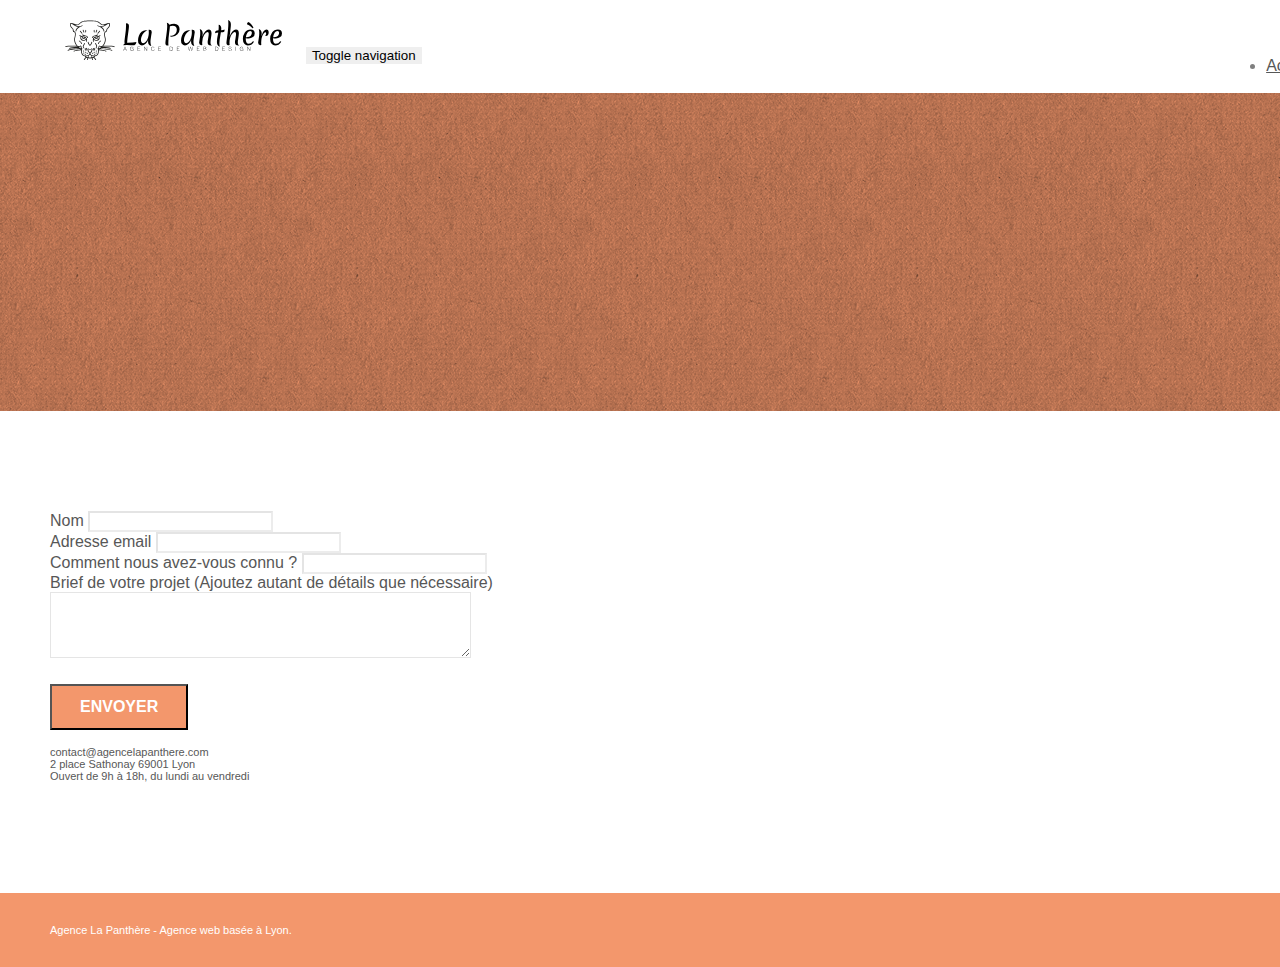
==== contact.html @ 9ebed024 "add styles on partners page" ====
<!doctype html>
<html lang="Default">
<head>
    <meta charset="utf-8">
    <meta name="keywords" content="">
    <meta name="description" content="">
    <meta name="viewport" content="width=device-width, initial-scale=1.0, viewport-fit=cover">
    <link rel="shortcut icon" type="image/png" href="favicon.jpg">

	<link rel="stylesheet" type="text/css" href="./css/bootstrap.min.css">
	<link rel="stylesheet" type="text/css" href="style.css">
	<link rel="stylesheet" type="text/css" href="./css/font-awesome.min.css">
	<link rel="stylesheet" type="text/css" href="./css/et-line.min.css">


	<script src="./js/jquery-2.1.0.min.js"></script>
	<script src="./js/bootstrap.min.js"></script>
	<script src="./js/blocs.min.js"></script>
	<script src="./js/jqBootstrapValidation.js"></script>
	<script src="./js/formHandler.js"></script>
  <title>Contactez-nous</title>


<!-- Analytics -->

<!-- Analytics END -->

</head>
<body>
<!-- Principal conteneur -->
<div class="page-container">

<!-- bloc-0 -->
<div class="bloc bgc-white l-bloc " id="bloc-0">
	<div class="container bloc-sm">
		<nav class="navbar row">
			<div class="navbar-header">
				<a class="navbar-brand" href="index.html"><img src="img/agence-la-panthere-monochrome.svg" alt="atlanta web design logo" height="40" /></a>
				<button id="nav-toggle" type="button" class="ui-navbar-toggle navbar-toggle" data-toggle="collapse" data-target=".navbar-1">
					<span class="sr-only">Toggle navigation</span><span class="icon-bar"></span><span class="icon-bar"></span><span class="icon-bar"></span>
				</button>
			</div>
			<div class="collapse navbar-collapse navbar-1 special-dropdown-nav">
				<ul class="site-navigation nav navbar-nav">
					<li>
						<a href="index.html">Accueil</a>
					</li>
					<li>
					</li>
					<li>
						<a href="page2.html">page2 &gt;</a>
					</li>
				</ul>
			</div>
		</nav>
	</div>
</div>
<!-- bloc-0 END -->

<!-- bloc-6 -->
<div class="bloc bg-dots-bg bg-repeat bgc-atomic-tangerine d-bloc bloc-bg-texture texture-paper" id="bloc-6">
	<div class="container bloc-lg">
		<div class="row">
			<div class="col-sm-12">
				<h1 class="text-center hero-bloc-text tc-white">
					Parlons web design !
				</h1>
				<p class="text-center mg-lg tc-white tight-width-whitespace">
					Nous sommes ravis que vous souhaitiez collaborer avec notre agence.<br>
					Parlez-nous de votre projet en complétant le formulaire ci-dessous.
				</p>
			</div>
		</div>
	</div>
</div>
<!-- bloc-6 END -->

<!-- bloc-7 -->
<div class="bloc bgc-white l-bloc" id="bloc-7">
	<div class="container bloc-lg">
		<div class="row">
			<div class="col-sm-6">
				<form id="form_1" novalidate success-msg="Your message has been sent." fail-msg="Sorry it seems that our mail server is not responding, Sorry for the inconvenience!">
					<div class="form-group">
						<label>
							Nom
						</label>
						<input id="name" class="form-control" required />
					</div>
					<div class="form-group">
						<label>
							Adresse email
						</label>
						<input id="email" class="form-control" type="email" required />
					</div>
					<div class="form-group">
						<label>
							Comment nous avez-vous connu ?
						</label>
						<input class="form-control" type="email" required id="input_504" />
					</div>
					<div class="form-group">
						<label>
							Brief de votre projet (Ajoutez autant de détails que nécessaire)<br>
						</label><textarea id="message" class="form-control" rows="4" cols="50" required></textarea>
					</div>
					<button class="bloc-button btn btn-lg btn-block cta-hero btn-atomic-tangerine" type="submit">
						Envoyer
					</button>
				</form>
			</div>
			<div class="col-sm-6">
				<p>
					contact@agencelapanthere.com<br>2 place Sathonay 69001 Lyon<br>Ouvert de 9h à 18h, du lundi au vendredi<br>
				</p>
			</div>
		</div>
	</div>
</div>
<!-- bloc-7 END -->

<!-- ScrollToTop Button -->
<a class="bloc-button btn btn-d scrollToTop" onclick="scrollToTarget('1')"><span class="fa fa-chevron-up"></span></a>
<!-- ScrollToTop Button END-->


<!-- Footer - bloc-8 -->
<div class="bloc bgc-atomic-tangerine d-bloc" id="bloc-8">
	<div class="container bloc-sm">
		<div class="row">
			<div class="col-sm-12">
				<p class="text-center white">
					Agence La Panthère - Agence web basée à Lyon.<br>
				</p>
				<div class="row row-no-gutters social">
					<div class="col-sm-3">
						<div class="text-center">
							<a class="social" href="index.html"><span class="fa fa-twitter icon-md"></span></a>
						</div>
					</div>
					<div class="col-sm-3">
						<div class="text-center">
							<a class="social" href="index.html"><span class="fa fa-facebook icon-md"></span></a>
						</div>
					</div>
					<div class="col-sm-3">
						<div class="text-center">
							<a class="social" href="index.html"><span class="fa fa-dribbble icon-md"></span></a>
						</div>
					</div>
					<div class="col-sm-3">
						<div class="text-center">
							<a class="social" href="index.html"><span class="fa fa-instagram icon-md"></span></a>
						</div>
					</div>
				</div>
			</div>
		</div>
	</div>
</div>
<!-- Footer - bloc-8 END -->

</div>
<!-- Principal conteneur END -->


</body>
</html>
---- style.css ----
body {
    margin: 0;
    padding: 0;
    background: #FFF;
    overflow-x: hidden;
    -webkit-font-smoothing: antialiased;
    -moz-osx-font-smoothing: grayscale;
}

a,
button {
    transition: all .3s ease-in-out;
    outline: none!important;
}

a:hover {
    text-decoration: none;
    cursor: pointer;
}

#page-loading-blocs-notifaction {
    position: fixed;
    top: 0;
    bottom: 0;
    width: 100%;
    z-index: 100000;
    background: #FFFFFF url("img/pageload-spinner.gif") no-repeat center center;
}

.bloc {
    width: 100%;
    clear: both;
    background: 50% 50% no-repeat;
    padding: 0 50px;
    -webkit-background-size: cover;
    -moz-background-size: cover;
    -o-background-size: cover;
    background-size: cover;
    position: relative;
}

.bloc .container {
    padding-left: 0;
    padding-right: 0;
}

.bloc-lg {
    padding: 100px 50px;
}

.bloc-md {
    padding: 50px;
}

.bloc-sm {
    padding: 20px 50px;
}

.bg-center,
.bg-l-edge,
.bg-r-edge,
.bg-t-edge,
.bg-b-edge,
.bg-tl-edge,
.bg-bl-edge,
.bg-tr-edge,
.bg-br-edge,
.bg-repeat {
    -webkit-background-size: auto!important;
    -moz-background-size: auto!important;
    -o-background-size: auto!important;
    background-size: auto!important;
}

.bg-repeat {
    background: repeat;
}

.bg-t-edge {
    background: top no-repeat;
}

.bloc-bg-texture::before {
    content: "";
    background-size: 2px 2px;
    position: absolute;
    top: 0;
    bottom: 0;
    left: 0;
    right: 0;
}

.texture-paper::before {
    background: url("img/texture-paper.png");
    background-size: 280px 280px;
}

.b-parallax {
    background-attachment: fixed;
}

.d-bloc {
    color: rgba(255, 255, 255, .7);
}

.d-bloc button:hover {
    color: rgba(255, 255, 255, .9);
}

.d-bloc .icon-round,
.d-bloc .icon-square,
.d-bloc .icon-rounded,
.d-bloc .icon-semi-rounded-a,
.d-bloc .icon-semi-rounded-b {
    border-color: rgba(255, 255, 255, .9);
}

.d-bloc .divider-h span {
    border-color: rgba(255, 255, 255, .2);
}

.d-bloc .a-btn,
.d-bloc .navbar a,
.d-bloc .navbar-brand,
.d-bloc a .icon-sm,
.d-bloc a .icon-md,
.d-bloc a .icon-lg,
.d-bloc a .icon-xl,
.d-bloc h1 a,
.d-bloc h2 a,
.d-bloc h3 a,
.d-bloc h4 a,
.d-bloc h5 a,
.d-bloc h6 a,
.d-bloc p a {
    color: rgba(255, 255, 255, .6);
}

.d-bloc .a-btn:hover,
.d-bloc .navbar a:hover,
.d-bloc .navbar-brand:hover,
.d-bloc a:hover .icon-sm,
.d-bloc a:hover .icon-md,
.d-bloc a:hover .icon-lg,
.d-bloc a:hover .icon-xl,
.d-bloc h1 a:hover,
.d-bloc h2 a:hover,
.d-bloc h3 a:hover,
.d-bloc h4 a:hover,
.d-bloc h5 a:hover,
.d-bloc h6 a:hover,
.d-bloc p a:hover {
    color: rgba(255, 255, 255, 1);
}

.d-bloc .navbar-toggle .icon-bar {
    background: rgba(255, 255, 255, 1);
}

.d-bloc .btn-wire,
.d-bloc .btn-wire:hover {
    color: rgba(255, 255, 255, 1);
    border-color: rgba(255, 255, 255, 1);
}

.d-bloc .panel {
    color: rgba(0, 0, 0, .5);
}

.d-bloc .panel button:hover {
    color: rgba(0, 0, 0, .7);
}

.d-bloc .panel icon {
    border-color: rgba(0, 0, 0, .7);
}

.d-bloc .panel .divider-h span {
    border-color: rgba(0, 0, 0, .1);
}

.d-bloc .panel .a-btn {
    color: rgba(0, 0, 0, .6);
}

.d-bloc .panel .a-btn:hover {
    color: rgba(0, 0, 0, 1);
}

.d-bloc .panel .btn-wire,
.d-bloc .panel .btn-wire:hover {
    color: rgba(0, 0, 0, .7);
    border-color: rgba(0, 0, 0, .3);
}

.d-bloc .panel,
.l-bloc {
    color: rgba(0, 0, 0, .5);
}

.d-bloc .panel button:hover,
.l-bloc button:hover {
    color: rgba(0, 0, 0, .7);
}

.l-bloc .icon-round,
.l-bloc .icon-square,
.l-bloc .icon-rounded,
.l-bloc .icon-semi-rounded-a,
.l-bloc .icon-semi-rounded-b {
    border-color: rgba(0, 0, 0, .7);
}

.d-bloc .panel .divider-h span,
.l-bloc .divider-h span {
    border-color: rgba(0, 0, 0, .1);
}

.d-bloc .panel .a-btn,
.l-bloc .a-btn,
.l-bloc .navbar a,
.l-bloc .navbar-brand,
.l-bloc a .icon-sm,
.l-bloc a .icon-md,
.l-bloc a .icon-lg,
.l-bloc a .icon-xl,
.l-bloc h1 a,
.l-bloc h2 a,
.l-bloc h3 a,
.l-bloc h4 a,
.l-bloc h5 a,
.l-bloc h6 a,
.l-bloc p a {
    color: rgba(0, 0, 0, .6);
}

.d-bloc .panel .a-btn:hover,
.l-bloc .a-btn:hover,
.l-bloc .navbar a:hover,
.l-bloc .navbar-brand:hover,
.l-bloc a:hover .icon-sm,
.l-bloc a:hover .icon-md,
.l-bloc a:hover .icon-lg,
.l-bloc a:hover .icon-xl,
.l-bloc h1 a:hover,
.l-bloc h2 a:hover,
.l-bloc h3 a:hover,
.l-bloc h4 a:hover,
.l-bloc h5 a:hover,
.l-bloc h6 a:hover,
.l-bloc p a:hover {
    color: rgba(0, 0, 0, 1);
}

.l-bloc .navbar-toggle .icon-bar {
    color: rgba(0, 0, 0, .6);
}

.d-bloc .panel .btn-wire,
.d-bloc .panel .btn-wire:hover,
.l-bloc .btn-wire,
.l-bloc .btn-wire:hover {
    color: rgba(0, 0, 0, .7);
    border-color: rgba(0, 0, 0, .3);
}

.voffset {
    margin-top: 30px;
}

.voffset-lg {
    margin-top: 80px;
}

.row-no-gutters {
    margin-right: 0;
    margin-left: 0;
}

.row.row-no-gutters > [class^="col-"],
.row.row-no-gutters > [class*=" col-"] {
    padding-right: 0;
    padding-left: 0;
}

#bloc-1-hero h1 {
    font-size: 32px;
}

.navbar {
    margin-bottom: 0;
    z-index: 1;
}

.navbar-brand {
    height: auto;
    padding: 3px 15px;
    font-size: 25px;
    font-weight: normal;
    font-weight: 600;
    line-height: 44px;
}

.navbar-brand img {
    max-height: 200px;
    margin: 0 5px 0 0;
    display: inline;
}

.navbar-brand img[src$=svg] {
    min-width: 100px;
}

.nav-center .navbar-brand img {
    margin: 0;
}

.navbar .nav {
    padding-top: 2px;
    margin-right: -16px;
    float: right;
    z-index: 1;
}

.nav > li {
    float: left;
    margin-top: 4px;
    font-size: 16px;
}

.navbar-nav .open .dropdown-menu > li > a {
    text-align: inherit;
}

.nav > li a:hover,
.nav > li a:focus {
    background: transparent;
}

.navbar-toggle {
    margin: 10px 10px 0 0;
    border: 0px;
}

.navbar-toggle:hover {
    background: transparent!important;
}

.navbar-toggle .icon-bar {
    background-color: rgba(0, 0, 0, .5);
    width: 26px;
}

.nav-invert .navbar .nav {
    float: left;
}

.nav-invert .navbar-header,
.nav-invert .navbar-brand {
    float: right;
    position: relative;
    z-index: 2;
}

@media (min-width: 768px) {
    .site-navigation {
        position: absolute;
        top: 50%;
        right: 20px;
        transform: translate(0, -50%);
        -webkit-transform: translateY(-50%);
    }
    .nav > li .dropdown-menu a,
    .nav > li .dropdown-menu a:hover {
        color: #484848;
    }
    .nav-invert .site-navigation {
        left: 0;
        right: 0;
    }
    .nav-center {
        text-align: center;
    }
    .nav-center .navbar-header {
        width: 100%;
    }
    .nav-center .navbar-header,
    .nav-center .navbar-brand,
    .nav-center .nav > li {
        float: none;
        display: inline-block;
    }
    .nav-center .site-navigation {
        position: relative;
        width: 100%;
        right: 0;
        margin-right: 0px;
        margin-top: 20px;
    }
    .nav-center.mini-nav .navbar-toggle {
        float: none;
        margin: 10px auto 0;
    }
}

.nav > li > .dropdown a {
    background: none!important;
    display: block;
    padding: 14px 15px;
}

nav .caret {
    margin: 0 5px;
}

.dropdown-menu .dropdown-menu {
    top: -8px;
    left: 100%;
}

.dropdown-menu .dropmenu-flow-right {
    top: 100%;
    left: 0;
    margin-left: -1px;
    border-top-left-radius: 0;
    border-top-right-radius: 0;
}

.dropdown-menu .dropdown span {
    border: 4px solid black;
    border-top-color: transparent;
    border-right-color: transparent;
    border-bottom-color: transparent;
    margin: 6px -5px 0 0!important;
    float: right;
}

.mg-md {
    margin-top: 10px;
    margin-bottom: 20px;
}

.mg-lg {
    margin-top: 10px;
    margin-bottom: 40px;
}

.btn {
    margin: 0 5px 5px 0;
}

.btn.pull-right {
    margin: 0 0 5px 5px;
}

.btn-d,
.btn-d:hover,
.btn-d:focus {
    color: #FFF;
    background: rgba(0, 0, 0, .3);
}

button {
    outline: none!important;
}

.btn-rd {
    border-radius: 40px;
}

.btn-clean {
    border: 1px solid rgba(0, 0, 0, .08);
    border-bottom-color: rgba(0, 0, 0, .1);
    text-shadow: 0 1px 0 rgba(0, 0, 1, .1);
    box-shadow: 0 1px 3px rgba(0, 0, 1, .25), inset 0 1px 0 0 rgba(255, 255, 255, .15);
}

.icon-md {
    font-size: 30px!important;
}

.icon-lg {
    font-size: 60px!important;
}

.sm-shadow {
    text-shadow: 0 1px 2px rgba(0, 0, 0, .3);
}

.panel-sq,
.panel-sq .panel-heading,
.panel-sq .panel-footer {
    border-radius: 0;
}

.panel-rd {
    border-radius: 30px;
}

.panel-rd .panel-heading {
    border-radius: 29px 29px 0 0;
}

.panel-rd .panel-footer {
    border-radius: 0 0 29px 29px;
}

.form-control {
    border-color: rgba(0, 0, 0, .1);
    box-shadow: none;
}

.scrollToTop {
    width: 40px;
    height: 40px;
    position: fixed;
    bottom: 20px;
    right: 20px;
    opacity: 0;
    z-index: 500;
    transition: all .3s ease-in-out;
}

.scrollToTop span {
    margin-top: 6px;
}

.showScrollTop {
    font-size: 14px;
    opacity: 1;
}

a[data-lightbox] {
    position: relative;
    display: block;
    text-align: center;
}

a[data-lightbox]:hover::before {
    content: "+";
    font-family: "HelveticaNeue-Light", "Helvetica Neue Light", "Helvetica Neue", Helvetica, Arial;
    font-size: 32px;
    width: 50px;
    height: 50px;
    margin-left: -25px;
    border-radius: 50%;
    background: rgba(0, 0, 0, .6);
    color: #FFF;
    font-weight: 100;
    z-index: 1;
    position: absolute;
    top: 50%;
    transform: translateY(-50%);
    -webkit-transform: translateY(-50%);
}

a[data-lightbox]:hover img {
    opacity: 0.6;
    -webkit-animation-fill-mode: none;
    animation-fill-mode: none;
}

#lightbox-modal {
    display: flex;
    align-items: center;
}

#lightbox-modal .modal-dialog {
    width: 90%;
    max-width: 900px;
    margin: 0 auto 0;
}

#lightbox-modal .modal-dialog img {
    max-height: 90vh;
    margin: 0 auto;
}

.lightbox-caption {
    padding: 20px;
    color: #FFF;
    background: rgba(0, 0, 0, .5);
    position: absolute;
    left: 15px;
    right: 15px;
    bottom: 5px;
}

.close-lightbox {
    color: #FFF;
    font-size: 30px;
    position: absolute;
    top: 20px;
    right: 20px;
    z-index: 20;
    background: rgba(0, 0, 0, .5);
    border: none;
    line-height: 30px;
    padding: 0 9px 5px;
    opacity: 0.3;
}

.close-lightbox:hover,
.next-lightbox:hover,
.prev-lightbox:hover {
    opacity: 1.0;
    color: #FFF;
}

.next-lightbox,
.prev-lightbox {
    font-size: 20px;
    color: rgba(255, 255, 255, .9);
    background: rgba(0, 0, 0, .5);
    transition: all .2s ease-in-out;
    position: absolute;
    top: 45%;
    z-index: 1;
    opacity: 0.4;
}

.next-lightbox {
    padding: 6px 8px 1px 13px;
    right: 25px;
}

.prev-lightbox {
    padding: 6px 13px 1px 10px;
    left: 25px;
}

.snapshot-lb .modal-body {
    padding-bottom: 45px;
}

.snapshot-lb .lightbox-caption {
    padding: 0;
    color: rgba(0, 0, 0, .5);
    background: none;
}

h1,
h2,
h3,
h4,
h5,
h6,
p,
label,
.btn,
a {
    font-family: "helvetica";
    font-weight: 400;
    color: #575757!important;
}

.container {
    max-width: 1000px;
}

.hero-bloc-text {
    font-size: 38px;
}

.hero-bloc-text-sub {
    font-size: 36px;
}

.statement-bloc-text {
    line-height: 26px;
    font-style: italic;
    font-size: 20px;
    text-align: center;
    font-weight: lighter;
    max-width: 520px;
    margin: auto auto auto auto;
}

p {
    font-size: 11px;
}

.tight-width-whitespace {
    max-width: 600px;
    margin: auto auto auto auto;
}

.h1 {
    font-size: 20px;
    font-family: "Open Sans";
}

.cta-hero {
    margin-top: 22px;
    color: #FFFFFF!important;
    text-transform: uppercase;
    padding: 12px 28px 12px 28px;
    font-size: 16px;
    font-weight: 700;
}

.social {
    max-width: 400px;
    margin: auto auto auto auto;
}

h2 {
    font-size: 22px;
    line-height: 1.4em;
}

h3 {
    font-size: 15px;
    text-transform: uppercase;
    font-weight: 700;
    color: #333333!important;
}

.med-width-whitespace {
    max-width: 800px;
    margin: auto auto auto auto;
    box-shadow: 0px 0px 0px #000000;
}

h1 {
    color: #333333!important;
}

h4 {
    color: #333333!important;
}

.icons {
    margin-bottom: 14px;
    margin-top: 24px;
}

.white {
    color: #FFFFFF!important;
}

.portfolio-thumb {
    margin-bottom: 24px;
}

.portfolio-row {
    margin-bottom: 44px;
    margin-top: 50px;
}

.avatar {
    box-shadow: 0px 4px 9px rgba(0, 0, 0, 0.3);
}

.black-background {
    background-color: rgba(165, 147, 99, 0.7);
    padding: 40px 40px 40px 40px;
}

.bold-link {
    font-weight: 900;
    text-decoration: underline!important;
}

.bgc-white {
    background-color: #FFFFFF;
}

.bgc-dark-slate-blue {
    background-color: #364577;
}

.bgc-atomic-tangerine {
    background-color: #F3976C;
}

.tc-white {
    color: #F3976C!important;
}

.btn-atomic-tangerine {
    background: #F3976C;
    color: #FFFFFF!important;
}

.btn-atomic-tangerine:hover {
    background: #c27956!important;
    color: #FFFFFF!important;
}

.ltc-white {
    color: #FFFFFF!important;
}

.ltc-white:hover {
    color: #cccccc!important;
}

.ltc-atomic-tangerine {
    color: #F3976C!important;
}

.ltc-atomic-tangerine:hover {
    color: #c27956!important;
}

.icon-dark-slate-blue {
    color: #364577!important;
    border-color: #364577!important;
}

.bg-dots-bg {
    background-image: url("img/dots-bg.png");
}

.bg-lines-h2-bg {
    background-image: url("img/lines-h2-bg.png");
}

.bg-banniere {
    background-image: url("img/agence-la-panthere.jpg");
}

.bg-presentation {
    background-image: url("img/image-de-presentation.bmp");
}

@media (max-width: 1024px) {
    .bloc {
        padding-left: 20px;
        padding-right: 20px;
    }
    .bloc.full-width-bloc,
    .bloc-tile-2.full-width-bloc .container,
    .bloc-tile-3.full-width-bloc .container,
    .bloc-tile-4.full-width-bloc .container {
        padding-left: 0;
        padding-right: 0;
    }
}

@media (max-width: 992px) and (min-width: 768px) {
    .navbar .nav {
        max-width: 80%
    }
    .nav-center.navbar .nav {
        max-width: 100%
    }
}

@media only screen and (min-device-width: 768px) and (max-device-width: 1024px) and (orientation: landscape) {
    .b-parallax {
        background-attachment: scroll;
    }
}

@media only screen and (min-device-width: 1024px) and (max-device-width: 1366px) and (-webkit-min-device-pixel-ratio: 1.5) {
    .b-parallax {
        background-attachment: scroll;
    }
}

@media (max-width: 991px) {
    .container {
        width: 100%;
    }
    .b-parallax {
        background-attachment: scroll;
    }
    .page-container,
    #hero-bloc {
        overflow-x: hidden;
        position: relative;
    }
    .bloc {
        padding-left: constant(safe-area-inset-left);
        padding-right: constant(safe-area-inset-right);
    }
    .bloc-group,
    .bloc-group .bloc {
        display: block;
        width: 100%;
    }
    .bloc-fill-screen .fill-bloc-top-edge,
    .bloc-fill-screen .fill-bloc-bottom-edge {
        padding: 0 20px;
        padding-left: constant(safe-area-inset-left);
        padding-right: constant(safe-area-inset-right);
    }
}

@media (max-width: 767px) {
    .page-container {
        overflow-x: hidden;
        position: relative;
    }
    h1,
    h2,
    h3,
    h4,
    h5,
    h6,
    p,
    #disqus_thread {
        padding-left: 10px!important;
        padding-right: 10px!important;
    }
    .b-parallax {
        background-attachment: scroll;
    }
    .navbar .nav {
        padding-top: 0;
        border-top: 1px solid rgba(0, 0, 0, .2);
        float: none!important;
    }
    .navbar.row {
        margin-left: 0;
        margin-right: 0;
    }
    .site-navigation {
        position: inherit;
        transform: none;
        -webkit-transform: none;
        -ms-transform: none;
    }
    .nav > li {
        margin-top: 0;
        border-bottom: 1px solid rgba(0, 0, 0, .1);
        background: rgba(0, 0, 0, .05);
        text-align: left;
        padding-left: 15px;
        width: 100%;
    }
    .nav > li:hover {
        background: rgba(0, 0, 0, .08);
    }
    .dropdown .dropdown a .caret {
        float: none;
        margin: 5px 0 0 10px!important;
        border: 4px solid black;
        border-bottom-color: transparent;
        border-right-color: transparent;
        border-left-color: transparent;
    }
    #hero-bloc .navbar .nav {
        background: rgba(0, 0, 0, .8);
    }
    #hero-bloc .navbar .nav a {
        color: rgba(255, 255, 255, .6);
    }
    .hero {
        padding: 50px 0;
    }
    .hero-nav {
        left: -1px;
        right: -1px;
    }
    .navbar-collapse {
        padding: 0;
        overflow-x: hidden;
        -webkit-box-shadow: none;
        box-shadow: none;
    }
    .navbar-brand img {
        max-height: 40px;
        width: auto;
    }
    .nav-invert .navbar-header {
        float: none;
        width: 100%;
    }
    .nav-invert .navbar-toggle {
        float: left;
        margin-left: 10px;
    }
    .bloc {
        padding-left: 0;
        padding-right: 0;
    }
    .bloc-xxl,
    .bloc-xl,
    .bloc-lg {
        padding: 40px 0;
    }
    .bloc-sm,
    .bloc-md {
        padding-left: 0;
        padding-right: 0;
    }
    .bloc-tile-2 .container,
    .bloc-tile-3 .container,
    .bloc-tile-4 .container,
    .bloc-fill-screen .fill-bloc-top-edge,
    .bloc-fill-screen .fill-bloc-bottom-edge {
        padding-left: 0;
        padding-right: 0;
    }
    .a-block {
        padding: 0 10px;
    }
    .btn-dwn {
        display: none;
    }
    .voffset {
        margin-top: 5px;
    }
    .voffset-md {
        margin-top: 20px;
    }
    .voffset-lg {
        margin-top: 30px;
    }
    form {
        padding: 5px;
    }
    .close-lightbox {
        display: inline-block;
    }
    .blocsapp-device-iphone5 {
        background-size: 216px 425px;
        padding-top: 60px;
        width: 216px;
        height: 425px;
    }
    .blocsapp-device-iphone5 img {
        width: 180px;
        height: 320px;
    }
}

@media (max-width: 400px) {
    .bloc {
        padding-left: 0;
        padding-right: 0;
    }
}

@media (max-width: 767px) {
    .bloc-mob-center-text {
        text-align: center;
    }
}
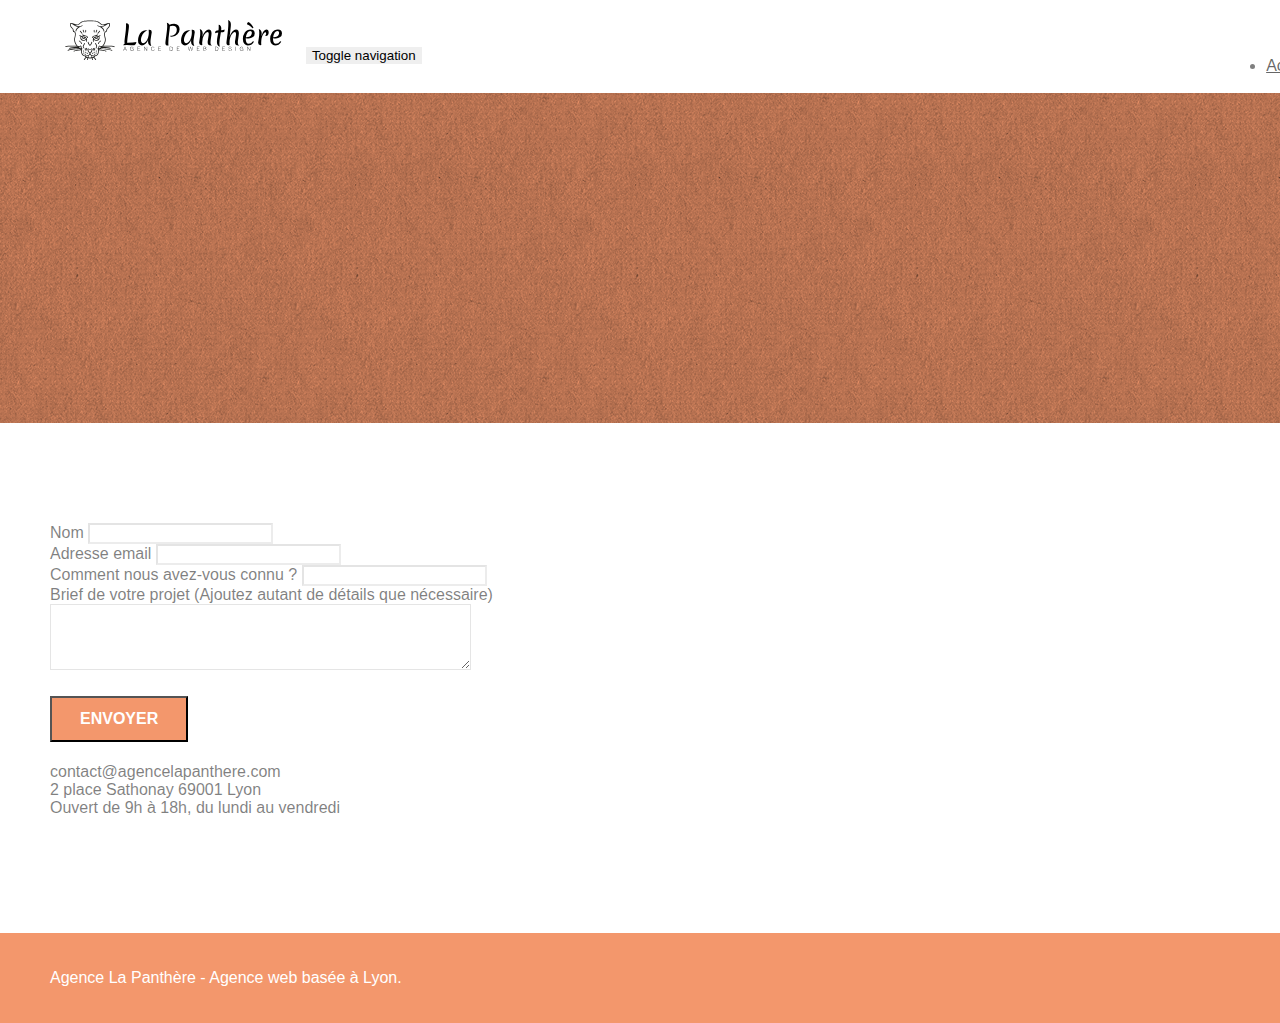
==== commit 3aaad042: "ajouts de balises conventionnelles et suppression des images inutiles pour alléger le fichier" ====
--- a/contact.html
+++ b/contact.html
@@ -1,9 +1,9 @@
 <!doctype html>
-<html lang="Default">
+<html lang="fr">
 <head>
     <meta charset="utf-8">
-    <meta name="keywords" content="">
-    <meta name="description" content="">
+    <title>Contacter l'agence La Panthere</title>
+    <meta name="description" content="Contacter La Panthere par le biais du formulaire de contact">
     <meta name="viewport" content="width=device-width, initial-scale=1.0, viewport-fit=cover">
     <link rel="shortcut icon" type="image/png" href="favicon.jpg">
 
--- a/style.css
+++ b/style.css
@@ -651,7 +651,7 @@
 a {
     font-family: "helvetica";
     font-weight: 400;
-    color: #575757!important;
+    /* color: #575757!important; */
 }
 
 .container {
@@ -677,7 +677,7 @@
 }
 
 p {
-    font-size: 11px;
+    font-size: 16px;
 }
 
 .tight-width-whitespace {
@@ -705,12 +705,12 @@
 }
 
 h2 {
-    font-size: 22px;
+    font-size: 24px;
     line-height: 1.4em;
 }
 
 h3 {
-    font-size: 15px;
+    font-size: 18px;
     text-transform: uppercase;
     font-weight: 700;
     color: #333333!important;
@@ -1039,4 +1039,4 @@
     .bloc-mob-center-text {
         text-align: center;
     }
-}+}
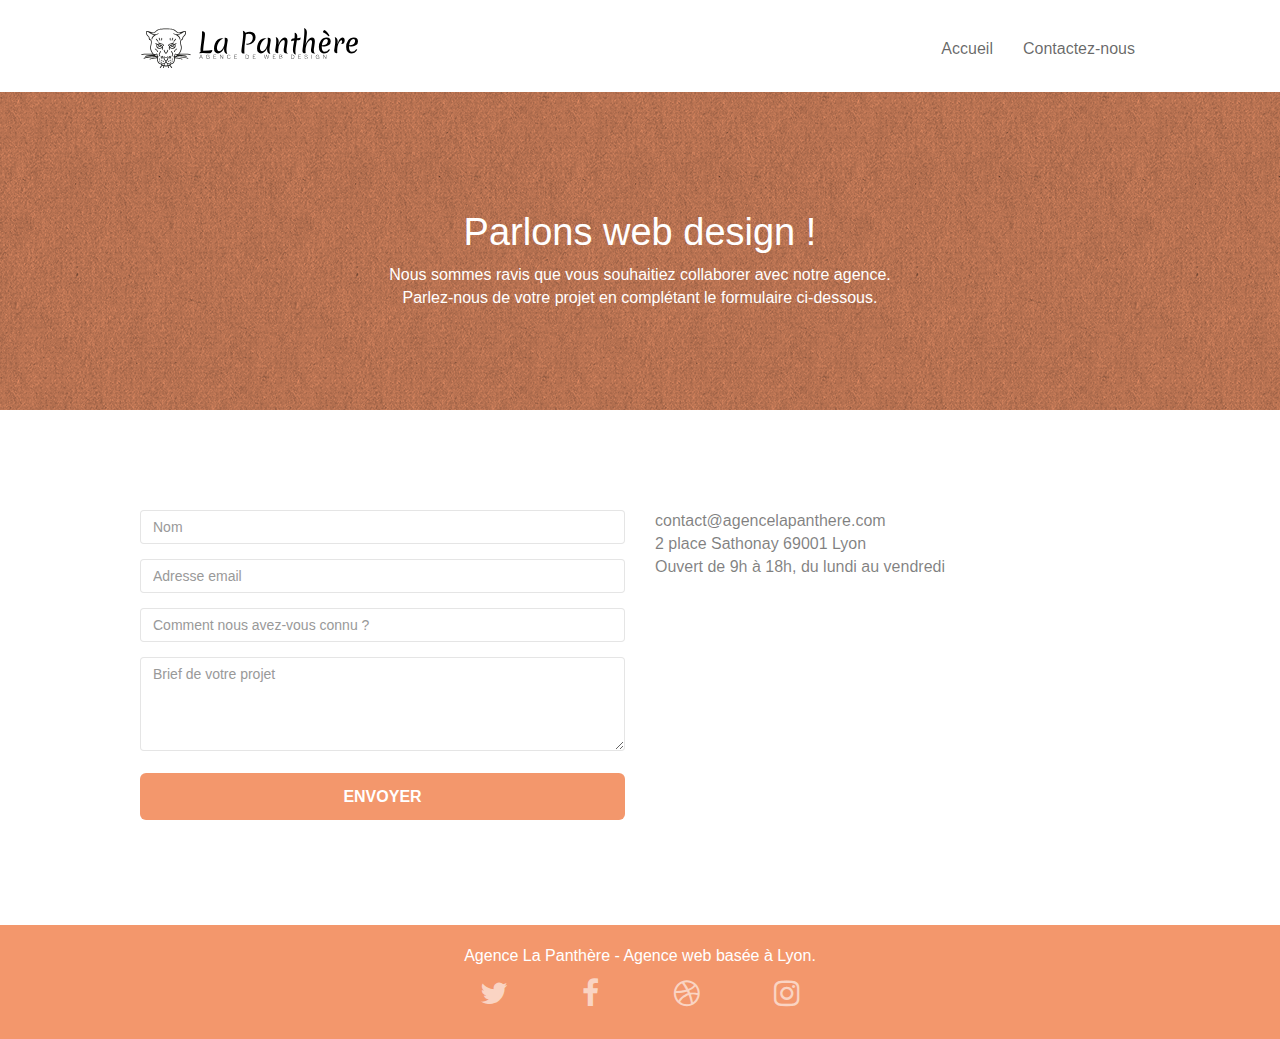
==== commit feeef83f: "add aria-label" ====
--- a/contact.html
+++ b/contact.html
@@ -7,54 +7,54 @@
     <meta name="viewport" content="width=device-width, initial-scale=1.0, viewport-fit=cover">
     <link rel="shortcut icon" type="image/png" href="favicon.jpg">
 
-	<link rel="stylesheet" type="text/css" href="./css/bootstrap.min.css">
-	<link rel="stylesheet" type="text/css" href="style.css">
-	<link rel="stylesheet" type="text/css" href="./css/font-awesome.min.css">
-	<link rel="stylesheet" type="text/css" href="./css/et-line.min.css">
 
+  <link rel="stylesheet" type="text/css" href="./css/bootstrap.css">
+  <link rel="stylesheet" type="text/css" href="style.css">
+  <link rel="stylesheet" type="text/css" href="./css/font-awesome.css">
+  <link rel="stylesheet" type="text/css" href="./css/et-line.css">
 
-	<script src="./js/jquery-2.1.0.min.js"></script>
-	<script src="./js/bootstrap.min.js"></script>
-	<script src="./js/blocs.min.js"></script>
-	<script src="./js/jqBootstrapValidation.js"></script>
-	<script src="./js/formHandler.js"></script>
+  <script src="./js/jquery-2.1.0.js"></script>
+  <script src="./js/bootstrap.js"></script>
+  <script src="./js/blocs.js"></script>
+  <script src="./js/jquery.touchSwipe.js" defer></script>
+  <script src="./js/gmaps.js"></script>
   <title>Contactez-nous</title>
 
-
 <!-- Analytics -->
-
 <!-- Analytics END -->
-
 </head>
 <body>
 <!-- Principal conteneur -->
 <div class="page-container">
 
 <!-- bloc-0 -->
-<div class="bloc bgc-white l-bloc " id="bloc-0">
-	<div class="container bloc-sm">
-		<nav class="navbar row">
-			<div class="navbar-header">
-				<a class="navbar-brand" href="index.html"><img src="img/agence-la-panthere-monochrome.svg" alt="atlanta web design logo" height="40" /></a>
-				<button id="nav-toggle" type="button" class="ui-navbar-toggle navbar-toggle" data-toggle="collapse" data-target=".navbar-1">
-					<span class="sr-only">Toggle navigation</span><span class="icon-bar"></span><span class="icon-bar"></span><span class="icon-bar"></span>
-				</button>
-			</div>
-			<div class="collapse navbar-collapse navbar-1 special-dropdown-nav">
-				<ul class="site-navigation nav navbar-nav">
-					<li>
-						<a href="index.html">Accueil</a>
-					</li>
-					<li>
-					</li>
-					<li>
-						<a href="page2.html">page2 &gt;</a>
-					</li>
-				</ul>
-			</div>
-		</nav>
-	</div>
-</div>
+<header class="bloc bgc-white l-bloc" id="bloc-0">
+  <div class="container bloc-sm">
+    <nav class="navbar row">
+      <div class="navbar-header">
+        <a class="navbar-brand" href="index.html"><img src="img/agence-la-panthere-monochrome.svg"
+            alt="Logo représentant une panthere accopagné du nom La Panthere" height="40" /></a>
+        <button id="nav-toggle" type="button" class="ui-navbar-toggle navbar-toggle" data-toggle="collapse"
+          data-target=".navbar-1">
+          <span class="sr-only">Toggle navigation</span><span class="icon-bar"></span><span
+            class="icon-bar"></span><span class="icon-bar"></span>
+        </button>
+      </div>
+      <nav class="collapse navbar-collapse navbar-1 special-dropdown-nav">
+        <ul class="site-navigation nav navbar-nav">
+          <li>
+            <a href="index.html">Accueil</a>
+          </li>
+          <li>
+          </li>
+          <li>
+            <a href="contact.html">Contactez-nous</a>
+          </li>
+        </ul>
+      </nav>
+    </nav>
+  </div>
+</header>
 <!-- bloc-0 END -->
 
 <!-- bloc-6 -->
@@ -62,10 +62,10 @@
 	<div class="container bloc-lg">
 		<div class="row">
 			<div class="col-sm-12">
-				<h1 class="text-center hero-bloc-text tc-white">
+				<h1 class="text-center hero-bloc-text white">
 					Parlons web design !
 				</h1>
-				<p class="text-center mg-lg tc-white tight-width-whitespace">
+				<p class="text-center mg-lg white tight-width-whitespace">
 					Nous sommes ravis que vous souhaitiez collaborer avec notre agence.<br>
 					Parlez-nous de votre projet en complétant le formulaire ci-dessous.
 				</p>
@@ -76,47 +76,48 @@
 <!-- bloc-6 END -->
 
 <!-- bloc-7 -->
-<div class="bloc bgc-white l-bloc" id="bloc-7">
+<section class="bloc bgc-white l-bloc" id="bloc-7" aria-label="Contact">
 	<div class="container bloc-lg">
 		<div class="row">
 			<div class="col-sm-6">
 				<form id="form_1" novalidate success-msg="Your message has been sent." fail-msg="Sorry it seems that our mail server is not responding, Sorry for the inconvenience!">
 					<div class="form-group">
-						<label>
+						<!-- <label>
 							Nom
-						</label>
-						<input id="name" class="form-control" required />
+						</label> -->
+						<input id="name" class="form-control" placeholder="Nom" aria-label="Votre nom" required />
 					</div>
 					<div class="form-group">
-						<label>
+						<!-- <label>
 							Adresse email
-						</label>
-						<input id="email" class="form-control" type="email" required />
+						</label> -->
+						<input id="email" class="form-control" type="email" placeholder="Adresse email" aria-label="Votre adresse mail" required />
 					</div>
 					<div class="form-group">
-						<label>
+						<!-- <label>
 							Comment nous avez-vous connu ?
-						</label>
-						<input class="form-control" type="email" required id="input_504" />
+						</label> -->
+						<input class="form-control" type="email" placeholder="Comment nous avez-vous connu ?" aria-label="Comment nous avez-vous connu ?" required id="input_504" />
 					</div>
 					<div class="form-group">
-						<label>
+						<!-- <label>
 							Brief de votre projet (Ajoutez autant de détails que nécessaire)<br>
-						</label><textarea id="message" class="form-control" rows="4" cols="50" required></textarea>
+						</label> -->
+            <textarea id="message" class="form-control" placeholder="Brief de votre projet" aria-label="Votre message" rows="4" cols="50" required></textarea>
 					</div>
 					<button class="bloc-button btn btn-lg btn-block cta-hero btn-atomic-tangerine" type="submit">
 						Envoyer
 					</button>
 				</form>
 			</div>
-			<div class="col-sm-6">
+			<div class="col-sm-6 infos-in-contact-page">
 				<p>
 					contact@agencelapanthere.com<br>2 place Sathonay 69001 Lyon<br>Ouvert de 9h à 18h, du lundi au vendredi<br>
 				</p>
 			</div>
 		</div>
 	</div>
-</div>
+</section>
 <!-- bloc-7 END -->
 
 <!-- ScrollToTop Button -->
@@ -125,44 +126,27 @@
 
 
 <!-- Footer - bloc-8 -->
-<div class="bloc bgc-atomic-tangerine d-bloc" id="bloc-8">
+<footer class="bloc bgc-atomic-tangerine d-bloc" id="bloc-8">
 	<div class="container bloc-sm">
 		<div class="row">
 			<div class="col-sm-12">
 				<p class="text-center white">
 					Agence La Panthère - Agence web basée à Lyon.<br>
 				</p>
-				<div class="row row-no-gutters social">
-					<div class="col-sm-3">
-						<div class="text-center">
-							<a class="social" href="index.html"><span class="fa fa-twitter icon-md"></span></a>
-						</div>
-					</div>
-					<div class="col-sm-3">
-						<div class="text-center">
-							<a class="social" href="index.html"><span class="fa fa-facebook icon-md"></span></a>
-						</div>
-					</div>
-					<div class="col-sm-3">
-						<div class="text-center">
-							<a class="social" href="index.html"><span class="fa fa-dribbble icon-md"></span></a>
-						</div>
-					</div>
-					<div class="col-sm-3">
-						<div class="text-center">
-							<a class="social" href="index.html"><span class="fa fa-instagram icon-md"></span></a>
-						</div>
-					</div>
+				<div class="row row-no-gutters social icons-contain">
+					<ul>
+            <li><a class="social" href="index.html"><span class="fa fa-twitter icon-md"></span></a></li>
+            <li><a class="social" href="index.html"><span class="fa fa-facebook icon-md"></span></a></li>
+            <li><a class="social" href="index.html"><span class="fa fa-dribbble icon-md"></span></a></li>
+            <li><a class="social" href="index.html"><span class="fa fa-instagram icon-md"></span></a></li>
+          </ul>
 				</div>
 			</div>
 		</div>
 	</div>
-</div>
+</footer>
 <!-- Footer - bloc-8 END -->
-
 </div>
 <!-- Principal conteneur END -->
-
-
 </body>
 </html>
--- a/style.css
+++ b/style.css
@@ -25,6 +25,24 @@
     width: 100%;
     z-index: 100000;
     background: #FFFFFF url("img/pageload-spinner.gif") no-repeat center center;
+}
+
+.icons-contain ul{
+  width: 90%;
+  display: flex;
+  justify-content: space-between;
+  align-items: center;
+  list-style-type: none;
+}
+.contain-partners{
+  text-align: center;
+}
+
+.contain-partners ul{
+  display: flex;
+  flex-wrap: wrap;
+  justify-content: center;
+  gap: 8px 18px;
 }
 
 .bloc {
@@ -723,11 +741,12 @@
 }
 
 h1 {
-    color: #333333!important;
+    color: #333333;
 }
 
 h4 {
     color: #333333!important;
+    font-size: 18px;
 }
 
 .icons {
@@ -775,7 +794,7 @@
 }
 
 .tc-white {
-    color: #F3976C!important;
+    color: #FFA57B!important;
 }
 
 .btn-atomic-tangerine {
@@ -1039,4 +1058,18 @@
     .bloc-mob-center-text {
         text-align: center;
     }
-}
+    .contain-partners {
+      text-align: center;
+    }
+
+    .contain-partners ul {
+      width: 90%;
+      display: flex;
+      flex-wrap: wrap;
+      justify-content: center;
+      gap: 8px 18px;
+    }
+    .infos-in-contact-page{
+      text-align: center;
+    }
+}
--- a/css/et-line.css
+++ b/css/et-line.css
@@ -0,0 +1,519 @@
+@font-face {
+    font-family: et-line;
+    src: url(../fonts/et-line.eot);
+    src: url(../fonts/et-line.eot?#iefix) format('embedded-opentype'), url(../fonts/et-line.woff) format('woff'), url(../fonts/et-line.ttf) format('truetype'), url(../fonts/et-line.svg#et-line) format('svg');
+    font-weight: 400;
+    font-style: normal
+}
+
+.et-icon-adjustments,
+.et-icon-alarmclock,
+.et-icon-anchor,
+.et-icon-aperture,
+.et-icon-attachment,
+.et-icon-bargraph,
+.et-icon-basket,
+.et-icon-beaker,
+.et-icon-bike,
+.et-icon-book-open,
+.et-icon-briefcase,
+.et-icon-browser,
+.et-icon-calendar,
+.et-icon-camera,
+.et-icon-caution,
+.et-icon-chat,
+.et-icon-circle-compass,
+.et-icon-clipboard,
+.et-icon-clock,
+.et-icon-cloud,
+.et-icon-compass,
+.et-icon-desktop,
+.et-icon-dial,
+.et-icon-document,
+.et-icon-documents,
+.et-icon-download,
+.et-icon-dribbble,
+.et-icon-edit,
+.et-icon-envelope,
+.et-icon-expand,
+.et-icon-facebook,
+.et-icon-flag,
+.et-icon-focus,
+.et-icon-gears,
+.et-icon-genius,
+.et-icon-gift,
+.et-icon-global,
+.et-icon-globe,
+.et-icon-googleplus,
+.et-icon-grid,
+.et-icon-happy,
+.et-icon-hazardous,
+.et-icon-heart,
+.et-icon-hotairballoon,
+.et-icon-hourglass,
+.et-icon-key,
+.et-icon-laptop,
+.et-icon-layers,
+.et-icon-lifesaver,
+.et-icon-lightbulb,
+.et-icon-linegraph,
+.et-icon-linkedin,
+.et-icon-lock,
+.et-icon-magnifying-glass,
+.et-icon-map,
+.et-icon-map-pin,
+.et-icon-megaphone,
+.et-icon-mic,
+.et-icon-mobile,
+.et-icon-newspaper,
+.et-icon-notebook,
+.et-icon-paintbrush,
+.et-icon-paperclip,
+.et-icon-pencil,
+.et-icon-phone,
+.et-icon-picture,
+.et-icon-pictures,
+.et-icon-piechart,
+.et-icon-presentation,
+.et-icon-pricetags,
+.et-icon-printer,
+.et-icon-profile-female,
+.et-icon-profile-male,
+.et-icon-puzzle,
+.et-icon-quote,
+.et-icon-recycle,
+.et-icon-refresh,
+.et-icon-ribbon,
+.et-icon-rss,
+.et-icon-sad,
+.et-icon-scissors,
+.et-icon-scope,
+.et-icon-search,
+.et-icon-shield,
+.et-icon-speedometer,
+.et-icon-strategy,
+.et-icon-streetsign,
+.et-icon-tablet,
+.et-icon-target,
+.et-icon-telescope,
+.et-icon-toolbox,
+.et-icon-tools,
+.et-icon-tools-2,
+.et-icon-trophy,
+.et-icon-tumblr,
+.et-icon-twitter,
+.et-icon-upload,
+.et-icon-video,
+.et-icon-wallet,
+.et-icon-wine {
+    font-family: et-line;
+    speak: none;
+    font-style: normal;
+    font-weight: 400;
+    font-variant: normal;
+    text-transform: none;
+    line-height: 1;
+    -webkit-font-smoothing: antialiased;
+    -moz-osx-font-smoothing: grayscale;
+    display: inline-block
+}
+
+.et-icon-mobile:before {
+    content: "\e000"
+}
+
+.et-icon-laptop:before {
+    content: "\e001"
+}
+
+.et-icon-desktop:before {
+    content: "\e002"
+}
+
+.et-icon-tablet:before {
+    content: "\e003"
+}
+
+.et-icon-phone:before {
+    content: "\e004"
+}
+
+.et-icon-document:before {
+    content: "\e005"
+}
+
+.et-icon-documents:before {
+    content: "\e006"
+}
+
+.et-icon-search:before {
+    content: "\e007"
+}
+
+.et-icon-clipboard:before {
+    content: "\e008"
+}
+
+.et-icon-newspaper:before {
+    content: "\e009"
+}
+
+.et-icon-notebook:before {
+    content: "\e00a"
+}
+
+.et-icon-book-open:before {
+    content: "\e00b"
+}
+
+.et-icon-browser:before {
+    content: "\e00c"
+}
+
+.et-icon-calendar:before {
+    content: "\e00d"
+}
+
+.et-icon-presentation:before {
+    content: "\e00e"
+}
+
+.et-icon-picture:before {
+    content: "\e00f"
+}
+
+.et-icon-pictures:before {
+    content: "\e010"
+}
+
+.et-icon-video:before {
+    content: "\e011"
+}
+
+.et-icon-camera:before {
+    content: "\e012"
+}
+
+.et-icon-printer:before {
+    content: "\e013"
+}
+
+.et-icon-toolbox:before {
+    content: "\e014"
+}
+
+.et-icon-briefcase:before {
+    content: "\e015"
+}
+
+.et-icon-wallet:before {
+    content: "\e016"
+}
+
+.et-icon-gift:before {
+    content: "\e017"
+}
+
+.et-icon-bargraph:before {
+    content: "\e018"
+}
+
+.et-icon-grid:before {
+    content: "\e019"
+}
+
+.et-icon-expand:before {
+    content: "\e01a"
+}
+
+.et-icon-focus:before {
+    content: "\e01b"
+}
+
+.et-icon-edit:before {
+    content: "\e01c"
+}
+
+.et-icon-adjustments:before {
+    content: "\e01d"
+}
+
+.et-icon-ribbon:before {
+    content: "\e01e"
+}
+
+.et-icon-hourglass:before {
+    content: "\e01f"
+}
+
+.et-icon-lock:before {
+    content: "\e020"
+}
+
+.et-icon-megaphone:before {
+    content: "\e021"
+}
+
+.et-icon-shield:before {
+    content: "\e022"
+}
+
+.et-icon-trophy:before {
+    content: "\e023"
+}
+
+.et-icon-flag:before {
+    content: "\e024"
+}
+
+.et-icon-map:before {
+    content: "\e025"
+}
+
+.et-icon-puzzle:before {
+    content: "\e026"
+}
+
+.et-icon-basket:before {
+    content: "\e027"
+}
+
+.et-icon-envelope:before {
+    content: "\e028"
+}
+
+.et-icon-streetsign:before {
+    content: "\e029"
+}
+
+.et-icon-telescope:before {
+    content: "\e02a"
+}
+
+.et-icon-gears:before {
+    content: "\e02b"
+}
+
+.et-icon-key:before {
+    content: "\e02c"
+}
+
+.et-icon-paperclip:before {
+    content: "\e02d"
+}
+
+.et-icon-attachment:before {
+    content: "\e02e"
+}
+
+.et-icon-pricetags:before {
+    content: "\e02f"
+}
+
+.et-icon-lightbulb:before {
+    content: "\e030"
+}
+
+.et-icon-layers:before {
+    content: "\e031"
+}
+
+.et-icon-pencil:before {
+    content: "\e032"
+}
+
+.et-icon-tools:before {
+    content: "\e033"
+}
+
+.et-icon-tools-2:before {
+    content: "\e034"
+}
+
+.et-icon-scissors:before {
+    content: "\e035"
+}
+
+.et-icon-paintbrush:before {
+    content: "\e036"
+}
+
+.et-icon-magnifying-glass:before {
+    content: "\e037"
+}
+
+.et-icon-circle-compass:before {
+    content: "\e038"
+}
+
+.et-icon-linegraph:before {
+    content: "\e039"
+}
+
+.et-icon-mic:before {
+    content: "\e03a"
+}
+
+.et-icon-strategy:before {
+    content: "\e03b"
+}
+
+.et-icon-beaker:before {
+    content: "\e03c"
+}
+
+.et-icon-caution:before {
+    content: "\e03d"
+}
+
+.et-icon-recycle:before {
+    content: "\e03e"
+}
+
+.et-icon-anchor:before {
+    content: "\e03f"
+}
+
+.et-icon-profile-male:before {
+    content: "\e040"
+}
+
+.et-icon-profile-female:before {
+    content: "\e041"
+}
+
+.et-icon-bike:before {
+    content: "\e042"
+}
+
+.et-icon-wine:before {
+    content: "\e043"
+}
+
+.et-icon-hotairballoon:before {
+    content: "\e044"
+}
+
+.et-icon-globe:before {
+    content: "\e045"
+}
+
+.et-icon-genius:before {
+    content: "\e046"
+}
+
+.et-icon-map-pin:before {
+    content: "\e047"
+}
+
+.et-icon-dial:before {
+    content: "\e048"
+}
+
+.et-icon-chat:before {
+    content: "\e049"
+}
+
+.et-icon-heart:before {
+    content: "\e04a"
+}
+
+.et-icon-cloud:before {
+    content: "\e04b"
+}
+
+.et-icon-upload:before {
+    content: "\e04c"
+}
+
+.et-icon-download:before {
+    content: "\e04d"
+}
+
+.et-icon-target:before {
+    content: "\e04e"
+}
+
+.et-icon-hazardous:before {
+    content: "\e04f"
+}
+
+.et-icon-piechart:before {
+    content: "\e050"
+}
+
+.et-icon-speedometer:before {
+    content: "\e051"
+}
+
+.et-icon-global:before {
+    content: "\e052"
+}
+
+.et-icon-compass:before {
+    content: "\e053"
+}
+
+.et-icon-lifesaver:before {
+    content: "\e054"
+}
+
+.et-icon-clock:before {
+    content: "\e055"
+}
+
+.et-icon-aperture:before {
+    content: "\e056"
+}
+
+.et-icon-quote:before {
+    content: "\e057"
+}
+
+.et-icon-scope:before {
+    content: "\e058"
+}
+
+.et-icon-alarmclock:before {
+    content: "\e059"
+}
+
+.et-icon-refresh:before {
+    content: "\e05a"
+}
+
+.et-icon-happy:before {
+    content: "\e05b"
+}
+
+.et-icon-sad:before {
+    content: "\e05c"
+}
+
+.et-icon-facebook:before {
+    content: "\e05d"
+}
+
+.et-icon-twitter:before {
+    content: "\e05e"
+}
+
+.et-icon-googleplus:before {
+    content: "\e05f"
+}
+
+.et-icon-rss:before {
+    content: "\e060"
+}
+
+.et-icon-tumblr:before {
+    content: "\e061"
+}
+
+.et-icon-linkedin:before {
+    content: "\e062"
+}
+
+.et-icon-dribbble:before {
+    content: "\e063"
+}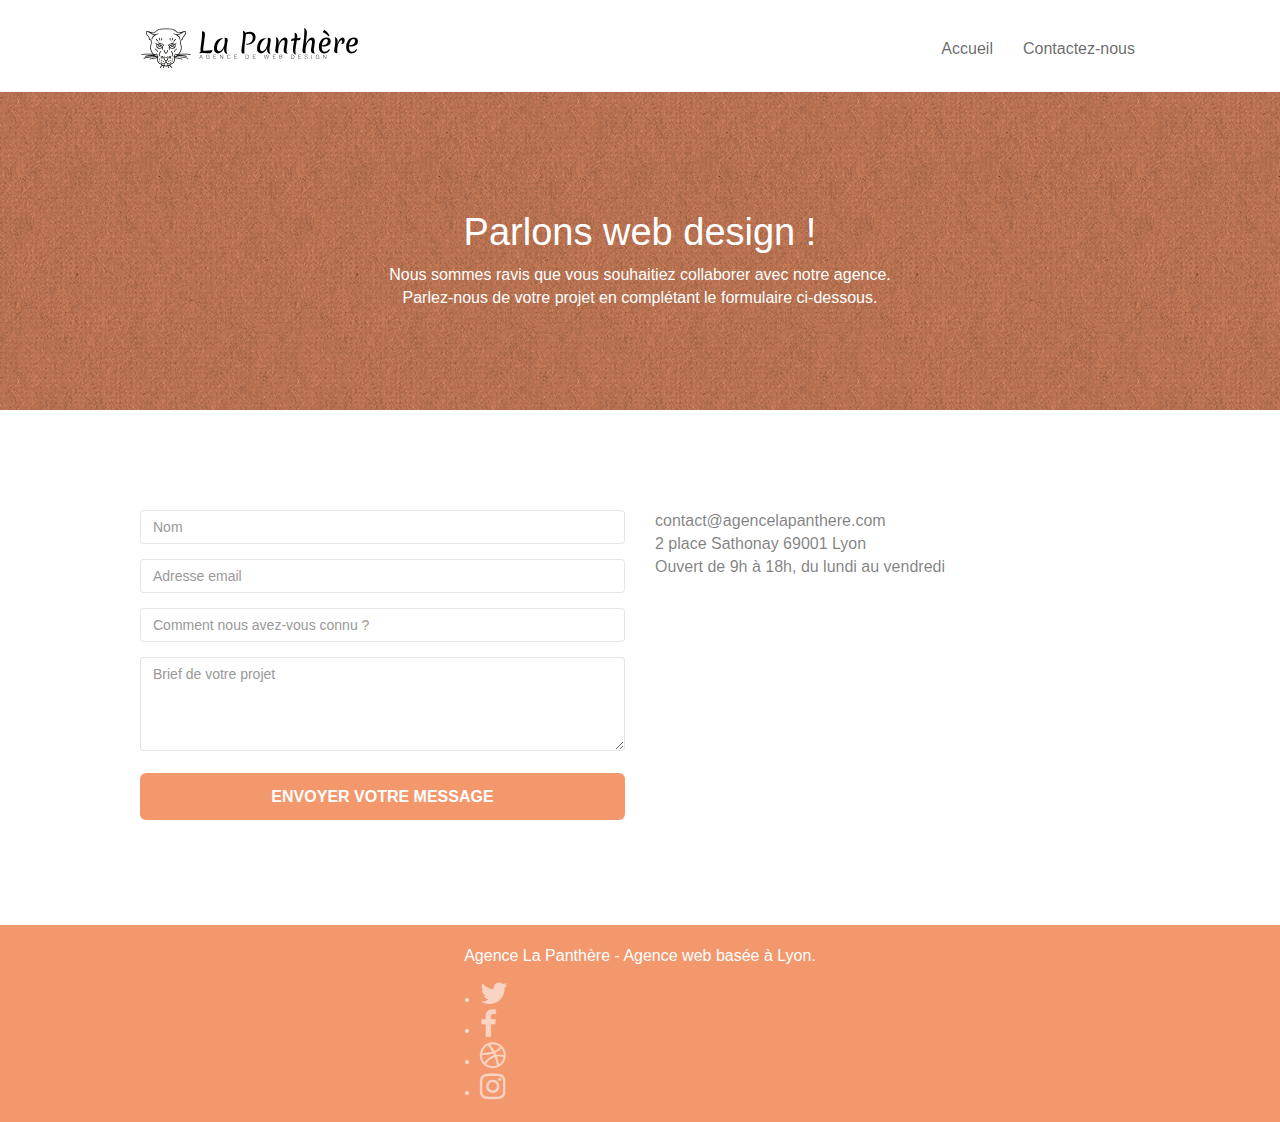
==== commit 2870607b: "again others modifs" ====
--- a/contact.html
+++ b/contact.html
@@ -28,7 +28,7 @@
 <div class="page-container">
 
 <!-- bloc-0 -->
-<header class="bloc bgc-white l-bloc" id="bloc-0">
+<header class="bloc bgc-white l-bloc" id="bloc-0" aria-label="Tête de page">
   <div class="container bloc-sm">
     <nav class="navbar row">
       <div class="navbar-header">
@@ -43,12 +43,12 @@
       <nav class="collapse navbar-collapse navbar-1 special-dropdown-nav">
         <ul class="site-navigation nav navbar-nav">
           <li>
-            <a href="index.html">Accueil</a>
+            <a href="index.html" aria-label="Navigation vers l'accueil">Accueil</a>
           </li>
           <li>
           </li>
           <li>
-            <a href="contact.html">Contactez-nous</a>
+            <a href="contact.html" aria-label="Navigation vers la page de contact">Contactez-nous</a>
           </li>
         </ul>
       </nav>
@@ -58,7 +58,7 @@
 <!-- bloc-0 END -->
 
 <!-- bloc-6 -->
-<div class="bloc bg-dots-bg bg-repeat bgc-atomic-tangerine d-bloc bloc-bg-texture texture-paper" id="bloc-6">
+<aside class="bloc bg-dots-bg bg-repeat bgc-atomic-tangerine d-bloc bloc-bg-texture texture-paper" id="bloc-6" aria-label="Section contenant du texte">
 	<div class="container bloc-lg">
 		<div class="row">
 			<div class="col-sm-12">
@@ -72,7 +72,7 @@
 			</div>
 		</div>
 	</div>
-</div>
+</aside>
 <!-- bloc-6 END -->
 
 <!-- bloc-7 -->
@@ -106,7 +106,7 @@
             <textarea id="message" class="form-control" placeholder="Brief de votre projet" aria-label="Votre message" rows="4" cols="50" required></textarea>
 					</div>
 					<button class="bloc-button btn btn-lg btn-block cta-hero btn-atomic-tangerine" type="submit">
-						Envoyer
+						Envoyer votre message
 					</button>
 				</form>
 			</div>
@@ -133,14 +133,14 @@
 				<p class="text-center white">
 					Agence La Panthère - Agence web basée à Lyon.<br>
 				</p>
-				<div class="row row-no-gutters social icons-contain">
-					<ul>
+				<!-- <div > -->
+					<ul class="row row-no-gutters social icons-contain">
             <li><a class="social" href="index.html"><span class="fa fa-twitter icon-md"></span></a></li>
             <li><a class="social" href="index.html"><span class="fa fa-facebook icon-md"></span></a></li>
             <li><a class="social" href="index.html"><span class="fa fa-dribbble icon-md"></span></a></li>
             <li><a class="social" href="index.html"><span class="fa fa-instagram icon-md"></span></a></li>
           </ul>
-				</div>
+				<!-- </div> -->
 			</div>
 		</div>
 	</div>
--- a/style.css
+++ b/style.css
@@ -43,6 +43,12 @@
   flex-wrap: wrap;
   justify-content: center;
   gap: 8px 18px;
+}
+
+.title-on-bottom{
+  color: white;
+  width: 40%;
+  margin: auto;
 }
 
 .bloc {
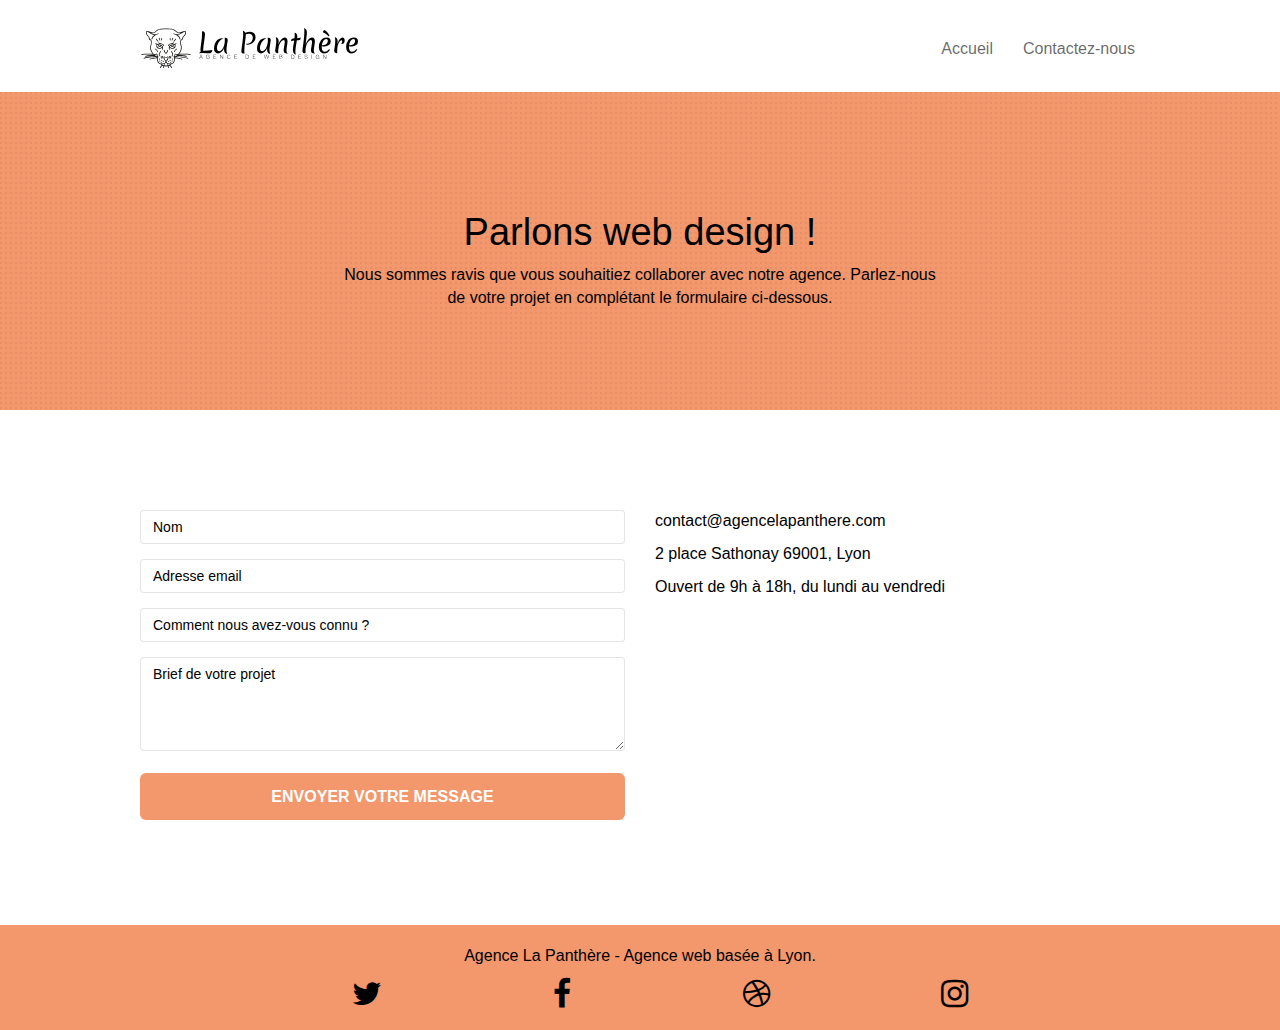
==== commit 0adb4d2a: "project done" ====
--- a/contact.html
+++ b/contact.html
@@ -3,7 +3,7 @@
 <head>
     <meta charset="utf-8">
     <title>Contacter l'agence La Panthere</title>
-    <meta name="description" content="Contacter La Panthere par le biais du formulaire de contact">
+    <meta name="description" content="Contacter La Panthere avec le formulaire de contact">
     <meta name="viewport" content="width=device-width, initial-scale=1.0, viewport-fit=cover">
     <link rel="shortcut icon" type="image/png" href="favicon.jpg">
 
@@ -18,7 +18,6 @@
   <script src="./js/blocs.js"></script>
   <script src="./js/jquery.touchSwipe.js" defer></script>
   <script src="./js/gmaps.js"></script>
-  <title>Contactez-nous</title>
 
 <!-- Analytics -->
 <!-- Analytics END -->
@@ -62,11 +61,11 @@
 	<div class="container bloc-lg">
 		<div class="row">
 			<div class="col-sm-12">
-				<h1 class="text-center hero-bloc-text white">
+				<h1 class="text-center hero-bloc-text black">
 					Parlons web design !
 				</h1>
-				<p class="text-center mg-lg white tight-width-whitespace">
-					Nous sommes ravis que vous souhaitiez collaborer avec notre agence.<br>
+				<p class="text-center mg-lg tight-width-whitespace black">
+					Nous sommes ravis que vous souhaitiez collaborer avec notre agence.
 					Parlez-nous de votre projet en complétant le formulaire ci-dessous.
 				</p>
 			</div>
@@ -82,27 +81,15 @@
 			<div class="col-sm-6">
 				<form id="form_1" novalidate success-msg="Your message has been sent." fail-msg="Sorry it seems that our mail server is not responding, Sorry for the inconvenience!">
 					<div class="form-group">
-						<!-- <label>
-							Nom
-						</label> -->
 						<input id="name" class="form-control" placeholder="Nom" aria-label="Votre nom" required />
 					</div>
 					<div class="form-group">
-						<!-- <label>
-							Adresse email
-						</label> -->
 						<input id="email" class="form-control" type="email" placeholder="Adresse email" aria-label="Votre adresse mail" required />
 					</div>
 					<div class="form-group">
-						<!-- <label>
-							Comment nous avez-vous connu ?
-						</label> -->
 						<input class="form-control" type="email" placeholder="Comment nous avez-vous connu ?" aria-label="Comment nous avez-vous connu ?" required id="input_504" />
 					</div>
 					<div class="form-group">
-						<!-- <label>
-							Brief de votre projet (Ajoutez autant de détails que nécessaire)<br>
-						</label> -->
             <textarea id="message" class="form-control" placeholder="Brief de votre projet" aria-label="Votre message" rows="4" cols="50" required></textarea>
 					</div>
 					<button class="bloc-button btn btn-lg btn-block cta-hero btn-atomic-tangerine" type="submit">
@@ -111,9 +98,11 @@
 				</form>
 			</div>
 			<div class="col-sm-6 infos-in-contact-page">
-				<p>
-					contact@agencelapanthere.com<br>2 place Sathonay 69001 Lyon<br>Ouvert de 9h à 18h, du lundi au vendredi<br>
+				<p class="black">
+					contact@agencelapanthere.com
 				</p>
+        <p class="black">2 place Sathonay 69001, Lyon</p>
+        <p class="black">Ouvert de 9h à 18h, du lundi au vendredi</p>
 			</div>
 		</div>
 	</div>
@@ -130,17 +119,15 @@
 	<div class="container bloc-sm">
 		<div class="row">
 			<div class="col-sm-12">
-				<p class="text-center white">
-					Agence La Panthère - Agence web basée à Lyon.<br>
+				<p class="text-center black">
+					Agence La Panthère - Agence web basée à Lyon.
 				</p>
-				<!-- <div > -->
 					<ul class="row row-no-gutters social icons-contain">
-            <li><a class="social" href="index.html"><span class="fa fa-twitter icon-md"></span></a></li>
-            <li><a class="social" href="index.html"><span class="fa fa-facebook icon-md"></span></a></li>
-            <li><a class="social" href="index.html"><span class="fa fa-dribbble icon-md"></span></a></li>
-            <li><a class="social" href="index.html"><span class="fa fa-instagram icon-md"></span></a></li>
+            <li><a class="social" href="index.html"><i class="fa fa-twitter black"></i></a></li>
+            <li><a class="social" href="index.html"><i class="fa fa-facebook black"></i></a></li>
+            <li><a class="social" href="index.html"><i class="fa fa-dribbble black"></i></a></li>
+            <li><a class="social" href="index.html"><i class="fa fa-instagram black"></i></a></li>
           </ul>
-				<!-- </div> -->
 			</div>
 		</div>
 	</div>
--- a/style.css
+++ b/style.css
@@ -27,13 +27,44 @@
     background: #FFFFFF url("img/pageload-spinner.gif") no-repeat center center;
 }
 
+input::placeholder{
+  color: black !important;
+}
+
+textarea::placeholder{
+  color: black !important;
+}
+
+.hover-element:hover{
+  color: whitesmoke;
+}
+
+.black{
+  color: black;
+}
+
+.social i{
+  font-size: 32px;
+}
+
+.social i:hover {
+  color: whitesmoke;
+}
+
 .icons-contain ul{
-  width: 90%;
   display: flex;
   justify-content: space-between;
   align-items: center;
   list-style-type: none;
 }
+
+.icons-contain{
+  display: flex;
+  justify-content: space-between;
+  align-items: center;
+  list-style-type: none;
+}
+
 .contain-partners{
   text-align: center;
 }
@@ -46,9 +77,28 @@
 }
 
 .title-on-bottom{
-  color: white;
+  color: black;
   width: 40%;
   margin: auto;
+  background-color: rgba(255, 255, 255, 0.64);
+  opacity: 0.8;
+  border-radius: 12px;
+  padding: 4px;
+}
+
+.div-on-banner{
+  width: 30%;
+  background-color: rgba(255, 255, 255, 0.64);
+  border-radius: 4px;
+}
+
+.link-on-third{
+  text-align: center;
+}
+
+.link-on-third a{
+  text-decoration: none;
+  color: black;
 }
 
 .bloc {
@@ -104,7 +154,7 @@
     background: top no-repeat;
 }
 
-.bloc-bg-texture::before {
+/* .bloc-bg-texture::before {
     content: "";
     background-size: 2px 2px;
     position: absolute;
@@ -112,12 +162,12 @@
     bottom: 0;
     left: 0;
     right: 0;
-}
-
-.texture-paper::before {
+} */
+
+/* .texture-paper::before {
     background: url("img/texture-paper.png");
     background-size: 280px 280px;
-}
+} */
 
 .b-parallax {
     background-attachment: fixed;
@@ -153,7 +203,6 @@
 .d-bloc h1 a,
 .d-bloc h2 a,
 .d-bloc h3 a,
-.d-bloc h4 a,
 .d-bloc h5 a,
 .d-bloc h6 a,
 .d-bloc p a {
@@ -217,10 +266,10 @@
     border-color: rgba(0, 0, 0, .3);
 }
 
-.d-bloc .panel,
+/* .d-bloc .panel,
 .l-bloc {
     color: rgba(0, 0, 0, .5);
-}
+} */
 
 .d-bloc .panel button:hover,
 .l-bloc button:hover {
@@ -724,7 +773,6 @@
 }
 
 .social {
-    max-width: 400px;
     margin: auto auto auto auto;
 }
 
@@ -751,7 +799,7 @@
 }
 
 h4 {
-    color: #333333!important;
+    color: #333333;
     font-size: 18px;
 }
 
@@ -1078,4 +1126,16 @@
     .infos-in-contact-page{
       text-align: center;
     }
-}
+    .div-on-banner{
+      width: 60%;
+    }
+    .black-background{
+      padding: 10px;
+    }
+    .title-on-bottom{
+      width: 60%;
+    }
+    .social{
+      margin: auto 24px auto auto;
+    }
+}
